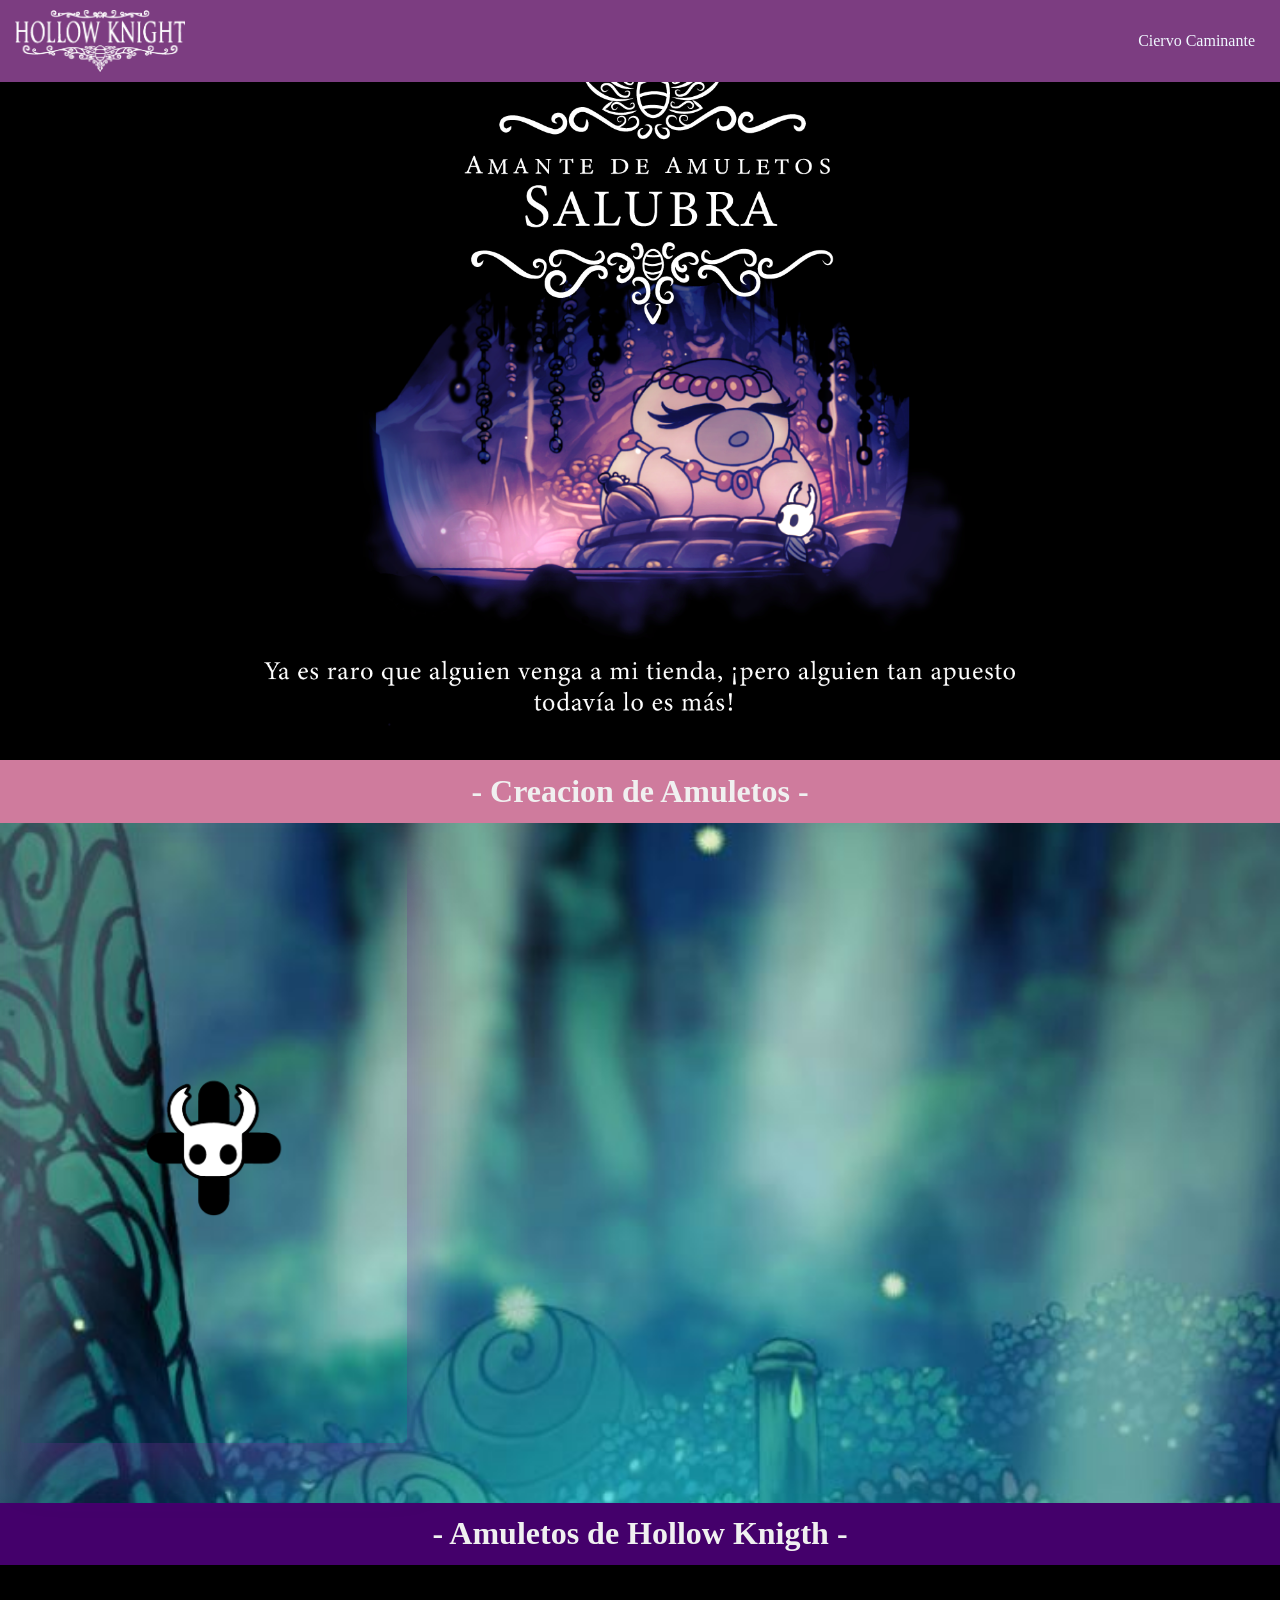
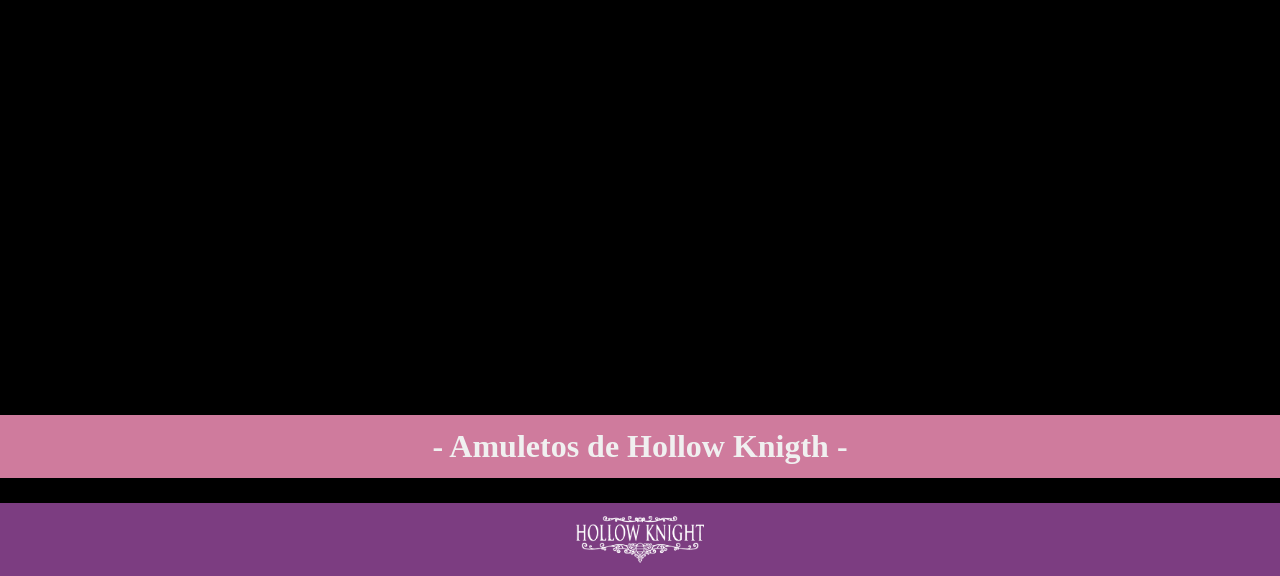
==== Indexs/Amuletos.html @ 489d66de "subir cambios me falta lo de las imagenes" ====
<!DOCTYPE html>
<html lang="en">
    <head>
        <meta charset="UTF-8">
        <meta name="viewport" content="width=device-width, initial-scale=1.0">
        <link rel="stylesheet" href="../Assets/Css/Amuletos.css">
       
        <title>Creaciond de amueltos</title>
    </head>
    <body>
        <audio src="../Assets/Musica/amuletos.mp3" autoplay loop></audio>
        <!--------------------barra inicio----------------------------------------->
         <div class="barra">
        <img src="../Assets/Imagenes/logo.png" alt="logo hollow">
         <a href="../index.html">Ciervo Caminante</a>
        </div><br><br>
        <img src="../Assets/Imagenes/salubra.png" width="100%" height="90%">

        <!--------------------Barra crear amueltos----------------------------------------->
         <div class="barra_sola" id="barra1"><h1>- Creacion de Amuletos -</h1></div> 
        <!--------------------Explicacion amueltos----------------------------------------->
     

         <!-- ---------------------- Item Plantilla ------------------------ -->
   <div id="contenido-centrado">
            <div id="ColeccionItems">
                <!-- ---------------------- Item Plantilla ------------------------ -->
                <div class="ContenedorItem">
                   
                    <div class="Imagen"></div>
                    <div class="Titulo">
                    </div>
                    <div class="Descripcion"></div>
                    <img class="Icono_Borrar" src="../Assets/Imagenes/basura.png"/>
                    <img class="Icono_Editar" src="../Assets/Imagenes/escribir.png"/>
 
                    <div class="PanelCreacionItem">
                        <div class="CrearItem_titulo"></div>
                        <input class="CrearItem_InputTitulo" type="text" placeholder="Titulo del amuleto" />
                        <div class="CrearItem_instruccionImagen" ></div>
                        <img class="ImagenPreview" />
                        <input type="file" class="input_imagen"/>
                        <div class="CrearItem_titulo"></div>
                        <textarea rows="4" cols="50"  placeholder="Describe tu amuleto"></textarea>
                        <button class="boton_cancelar" type="button">Cancelar</button>
                        <button class="boton_guardar" type="button">Guardar</button>
                    </div>
                </div>
 
                <!-- ---------------------- Item Plantilla ------------------------ -->
                <div class="PantallaAgregarItem" onclick="CrearTarjeta()">
                    <img class="icono_agregar" src="../Assets/Imagenes/mas.png" width="100%"/>
                </div>
               
            </div>
        </div>
         <!--------------------Barra crear amueltos----------------------------------------->
         <div class="barra_sola" id="barra2"><h1>- Amuletos de Hollow Knigth -</h1></div> 
 
          >
        <div id="salubra1" onclick="Cambio_imagen()"></div>
    
         <!--------------------Barra crear amueltos----------------------------------------->
         <div class="barra_sola" id="barra1"><h1>- Amuletos de Hollow Knigth -</h1></div> 
         <div class="amuletos_juego">
        </div>
         <div class="amuletos">
             <div class="imagen_amuletos">
             <img src="">
            </div>
            <div class="datos_amuletos">
                <h2 class="titulo_Amueltos"></h2><br>
                <p class="descripcion_Amuletos"></p> 
            </div>
            
        </div>
         </div>

         <footer>
    <div class="barra_sola"><img src="../Assets/Imagenes/logo.png" width="10%"></div>
</footer>
    </body>
    
   
  
    <script src="js/cambiarImagen.js"></script>
    <script src="../Assets/Js/conectarApi.js"></script>
</html>
---- Assets/Css/Amuletos.css ----
*{
    padding: 0;
    margin: 0;
}

.PanelCreacionItem{
    font-size: 24px;
    display: none;
    align-items: center;
    justify-content: center;
    flex-direction: column;
    width: calc(100% - 100px);
    height: 100%;
    padding-left: 50px;
    padding-right: 50px;
    background-color: #000000b6;
    position: absolute;
    top: 0px;
    left: 0px;
}


body{
    background-size: 100%;
    background-color: #000000;
}

header{
    height: 250px;
    font-family: "Seagram tfb";
}

header img{
    width: 1200px;
    max-width: 100%;
    height: 200px;
    position: absolute;
    left: calc(50% - 600px);
    top: -0px;
    filter: drop-shadow(20px 30px 40px rgba(67, 51, 44, 1));
    transition: transform 0.2s ease-in-out;
}

header img:hover{
    transform: scale(1.1);
}

header div{
    top: 60px;
    position: absolute;
    width: 100%;
    text-align: center;
    font-size: 48px;
    pointer-events: none;
}

#contenido-centrado{
    float: left;
    width: 100%;
    background-image: url("/Assets/Imagenes/s1.JPG");
    background-size: cover;
    background-position: center;
    background-repeat: no-repeat;
}

#ColeccionItems{
    margin: auto;
    width: 100%;
    max-width: 1400px;
    
}
.Titulo{
    position: absolute;
    top: 0px;
    left: 0px;
    text-align: center;
    font-size: 24px;
    padding-top: 10px;
    padding-bottom: 10px;
    background-color: #07070783;
    color: #f0f0f0;
    width: 100%;
    transition: all 0.2s ease-out;
}

.ContenedorItem{
    width: calc(33.3333% - 20px * 2);
    margin: 20px;
    margin-bottom: 60px;
    height: 600px;
   background-color: #000000;
   border-radius: 5px;
    box-shadow: 10px 30px 30px #ff87ef33;
    overflow: hidden;
    position: relative;
    float: left;
}

.Imagen{
    width: 100%;
    height: 100%;
    background-size: cover;
    background-position: bottom;
    background-repeat: no-repeat;
    transition: all 0.2s ease-out;
    transform: translateY(50px);
}


.Icono_Borrar{
    top: 60px;
    right: 10px;
    position: absolute;
    width: 70px;
    transition: all 0.1s ease-out;
}
.Icono_Borrar:hover{
    opacity: 0.9;
    cursor: pointer;
    transform: scale(1.1);
}

.Icono_Editar{
    top: 120px;
    right: 10px;
    position: absolute;
    width: 70px;
    opacity: 0.6;
}
.Icono_Editar:hover{
    cursor: pointer;
    transition: all 0.1s ease-out;
    transform: scale(1.1);
}

.Descripcion{
    width: 100%;
    height: 100%;
    display: flex;
    justify-content: center;
    align-items: center;
    text-align: center;
    position: absolute;
    bottom: 0px;
    left: 0px;
    background-color: rgba(3, 2, 4, 0.433);
    padding: 30px;
    color: white;
    opacity: 0.1;
    font-size: 20px;
    transition: bottom 0.2s ease-out;
}


.Descripcion:hover{
    opacity: 1;
}



.PanelCreacionItem div{
    padding-top: 10px;
    padding-bottom: 10px;
    
}

.CrearItem_titulo{
    width: calc(100%);
}

.CrearItem_instruccionImagen{
    width: 100%;
}

.PanelCreacionItem input{
    font-size: 18px;
    width: calc(100% - 40px);
    padding: 20px;
    padding-top: 10px;
    padding-bottom: 10px;
    font-family: 'Times New Roman', Times, serif;
    border: none;
}

.PanelCreacionItem img{
    width: 100%;
    height: 100px;
}

.Campo_Descripcion{
    height: 200px;
}


textarea{
    font-size: 18px;
    width: calc(100% - 40px);
    padding: 20px;
    padding-top: 10px;
    padding-bottom: 10px;
    font-family: 'Times New Roman', Times, serif;
    color: dimgrey;
    border-radius: 5px;
    border: none;
    resize: vertical;
}

button{
    margin-top: 10px;
    padding: 20px;
    width: 100%;
    border: none;
    border-radius: 10px;
}
button:hover{
    cursor: pointer;
    transform: scale(1.05);
}

.boton_cancelar{
    background-color: #44006b;
}

/*--------poner datos tarjeta 7w7------*/
.PantallaAgregarItem{
    width: 100%;
    height: 100%;
    color: #f0f0f0;
    display: flex;
    align-items: center;
    justify-content: center;
    width: calc(33.3333% - 20px * 2);
    margin: 20px;
    margin-bottom: 60px;
    height: 600px;
    border-radius: 5px;
    box-shadow: 10px 30px 40px #6e2e8b5b;
    overflow: hidden;
    position: relative;
    float: left;
}
.PantallaAgregarItem:hover{
    cursor: pointer;
    transform: scale(1.02);

    transition: all 0.2s ease-out;
}
.icono_agregar{
    width: 150px;
    height: 150px;
}

/*-------------barra-------------------*/
.barra{
   background-color: #7C3D81;
    display: flex;
    align-items: center;
    justify-content: space-between;
    position: fixed;
    top: 0;
    left: 0;
    width: 100%;
    z-index: 1000;
}
.barra a{
    float: inline-end;
    text-decoration: none;
    color: aliceblue;
    padding: 25px;
    
}
.barra img{
    padding: 10px;
    padding-left: 15px;
    width:170px;
    height: auto;
    float: left;
}

/*---------------barra sola----------------------------------------*/
.barra_sola{
    width: 100%;
   background-color:#7C3D81;
    display: flex;
    justify-content: center;
    align-items: center;
    text-align: center; 
}
.barra_sola h1{
 color: #f0f0f0;
 padding: 1%;
}
.barra_sola img{
    padding: 1%;
}


#barra1{
 background-color: #CF7B9D;
}

#barra2{
    background-color: #44006b;
}

/*----------------amueltos del juego-------------------*/

.amuletos_juego{
    width: 100%;
    height: auto;
    padding-top: 2%;
    background-image: url("../img/salubra.png");
    background-size: cover;
    background-position: center;
    justify-content: center;
    align-items: center;
    display: flex;
    font-size: 18px;
    flex-direction: column;
    
    
}

.amuletos{
    width: 60%;
    height: 250px;
    background-color: rgb(23, 0, 87);
    display: flex;
    margin-bottom: 5%;
    border-radius: 5px;
    
} 

.datos_amuletos{
    width: 70%;
    padding: 2%;
    color: #f0f0f0;
}

.imagen_amuletos{
    width: 30%;
    padding: 1%;
   
}
.imagen_amuletos img {
    width: 100%;
    height: 100%;  
    border-radius: 5px;
}

/*-------------imagen cambio amuletos----------------------*/
#salubra1{
    float: left;
    width: 50%;
    height: 50vh;
    background-image: url("../img/fondoA.png");
    background-size: cover;
}
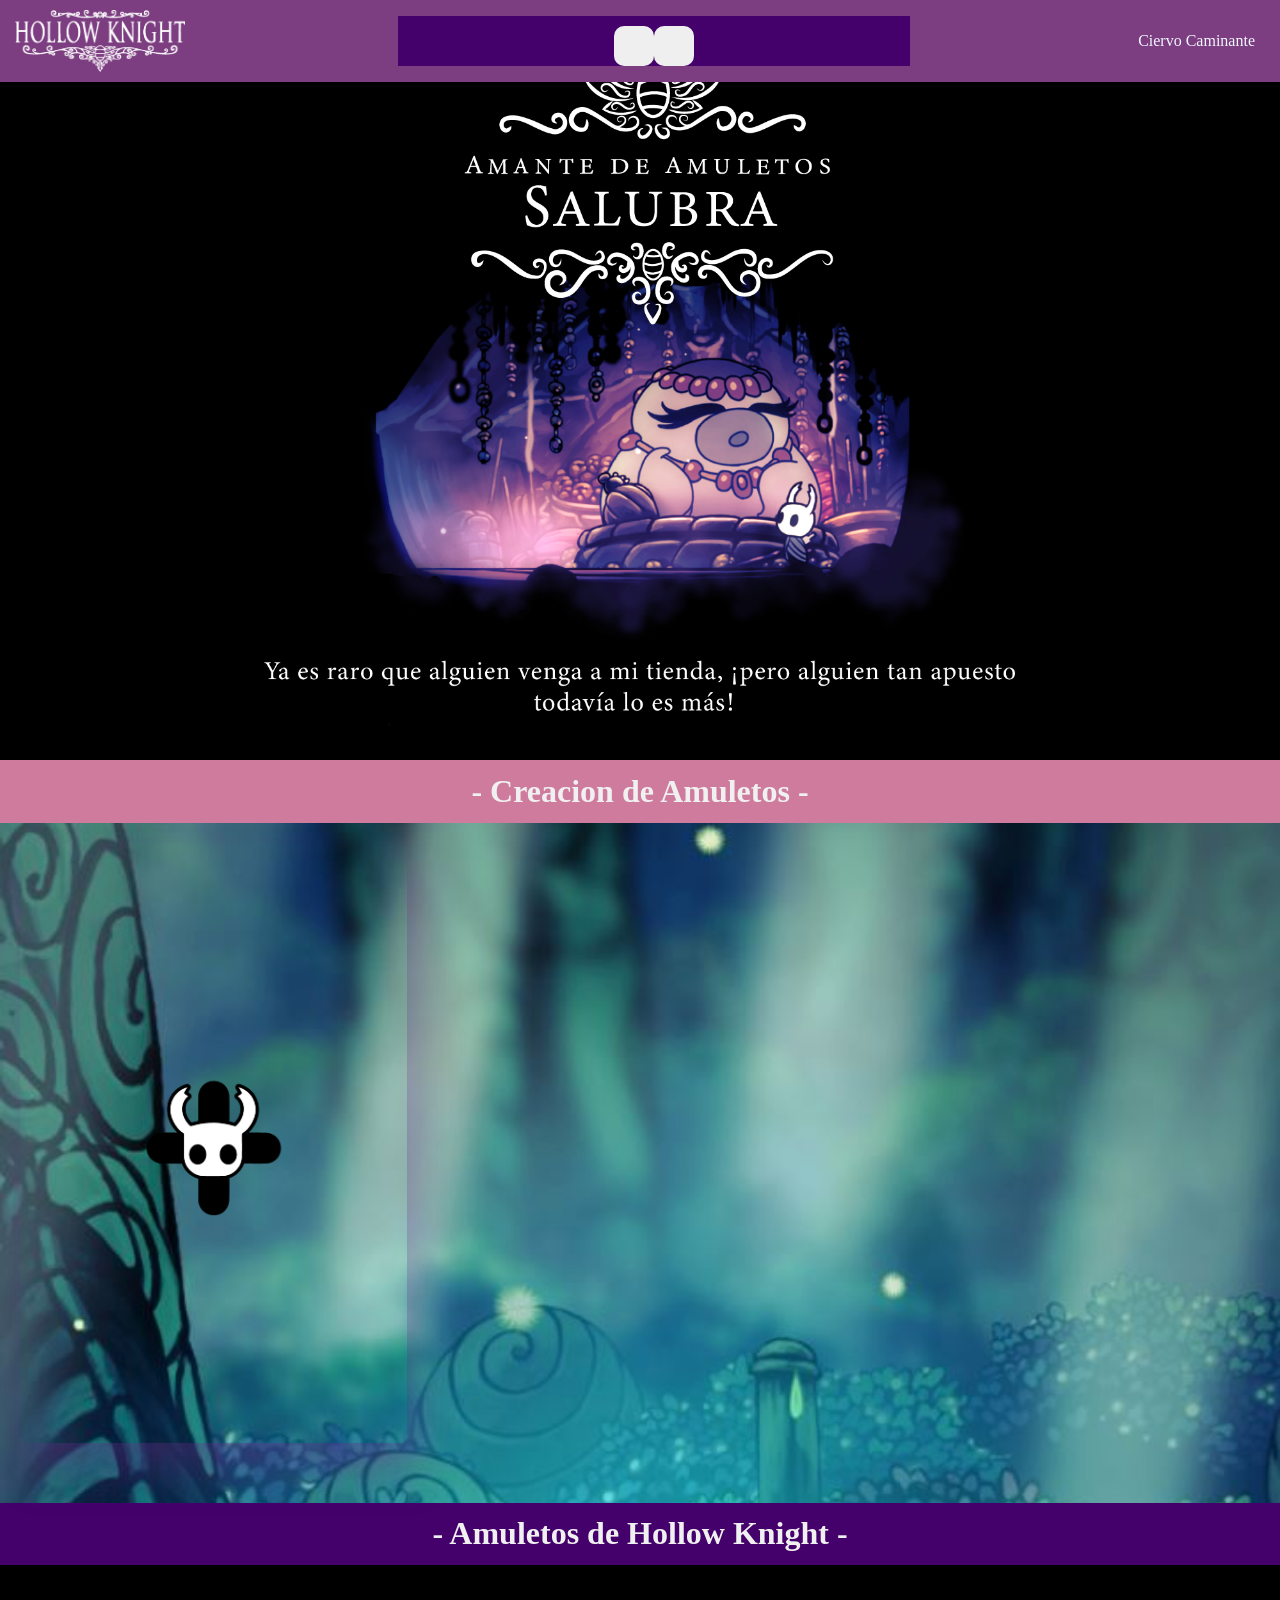
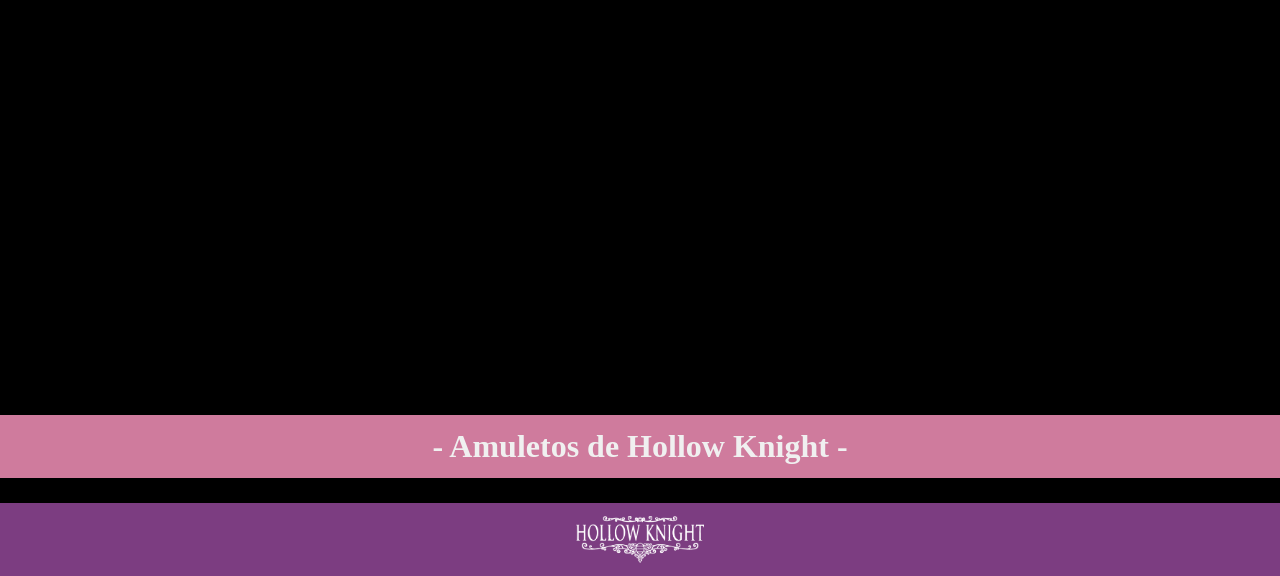
==== commit 230fe08d: "imagenes listo" ====
--- a/Indexs/Amuletos.html
+++ b/Indexs/Amuletos.html
@@ -8,12 +8,29 @@
         <title>Creaciond de amueltos</title>
     </head>
     <body>
-        <audio src="../Assets/Musica/amuletos.mp3" autoplay loop></audio>
+        
         <!--------------------barra inicio----------------------------------------->
          <div class="barra">
         <img src="../Assets/Imagenes/logo.png" alt="logo hollow">
+        
+        <div id="audio_dis">
+            <audio  src="../Assets/Musica/amuletos.mp3"></audio>
+
+            <button onclick= "inicio()"> 
+                <img src="/Assets/Imagenes/Actualizar.png">
+            </button>
+
+            <button onclick="pausa()">
+                <img src="/Assets/Imagenes/Actualizar.png">
+            </button>
+        </div>
+      
+
          <a href="../index.html">Ciervo Caminante</a>
-        </div><br><br>
+        </div>
+        <br><br>
+
+        
         <img src="../Assets/Imagenes/salubra.png" width="100%" height="90%">
 
         <!--------------------Barra crear amueltos----------------------------------------->
@@ -55,13 +72,12 @@
             </div>
         </div>
          <!--------------------Barra crear amueltos----------------------------------------->
-         <div class="barra_sola" id="barra2"><h1>- Amuletos de Hollow Knigth -</h1></div> 
- 
-          >
+         <div class="barra_sola" id="barra2"><h1>- Amuletos de Hollow Knight -</h1></div> 
+          
         <div id="salubra1" onclick="Cambio_imagen()"></div>
     
          <!--------------------Barra crear amueltos----------------------------------------->
-         <div class="barra_sola" id="barra1"><h1>- Amuletos de Hollow Knigth -</h1></div> 
+         <div class="barra_sola" id="barra1"><h1>- Amuletos de Hollow Knight -</h1></div> 
          <div class="amuletos_juego">
         </div>
          <div class="amuletos">
@@ -83,6 +99,6 @@
     
    
   
-    <script src="js/cambiarImagen.js"></script>
+    <script src="../Assets/Js/cambiarImagen.js"></script>
     <script src="../Assets/Js/conectarApi.js"></script>
 </html>
--- a/Assets/Css/Amuletos.css
+++ b/Assets/Css/Amuletos.css
@@ -357,3 +357,24 @@
     background-image: url("../img/fondoA.png");
     background-size: cover;
 }
+
+#audio_dis{
+    width: 40%;
+    background-color: #44006b;
+    justify-content: center;
+    display: flex;
+    align-items: center;
+    
+
+}
+
+#audio_dis button{
+    width: 20px;
+    height: 10px;
+}
+
+#audio_dis img{
+    width: 100%;
+
+}
+
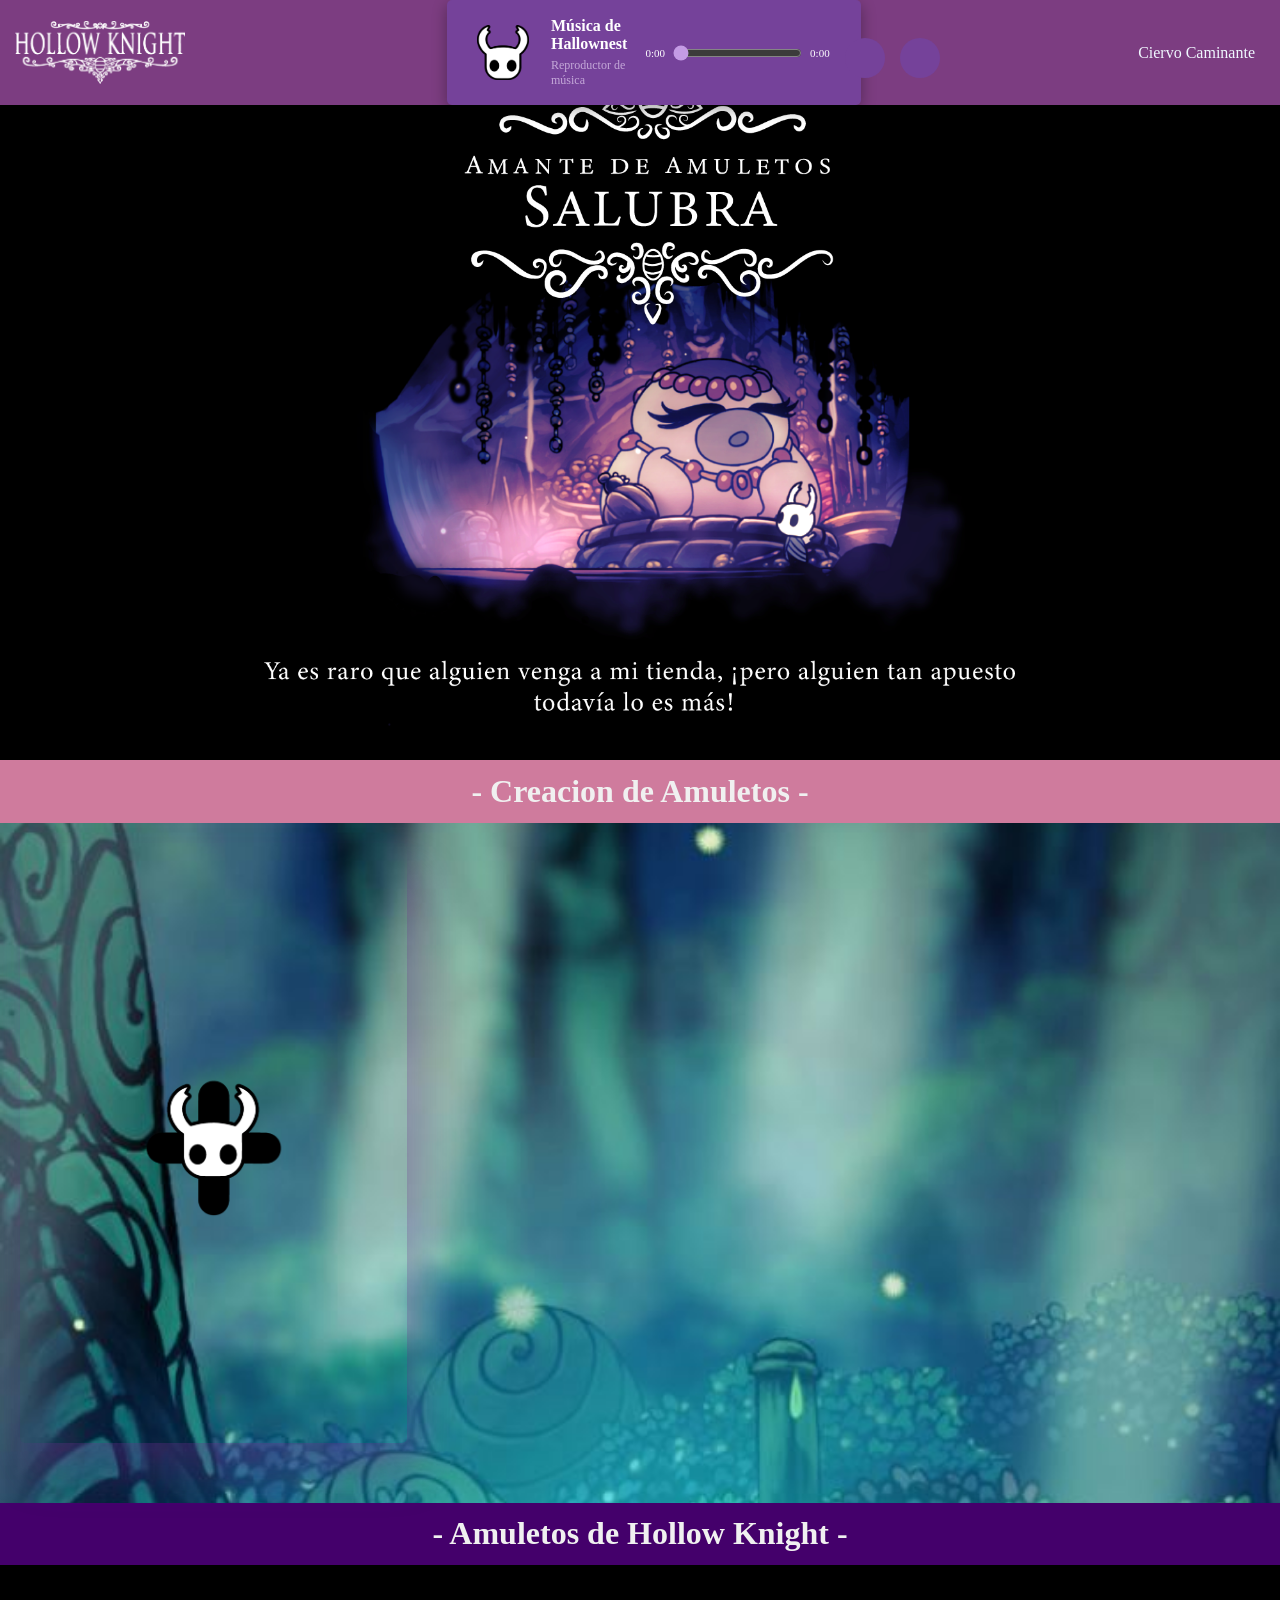
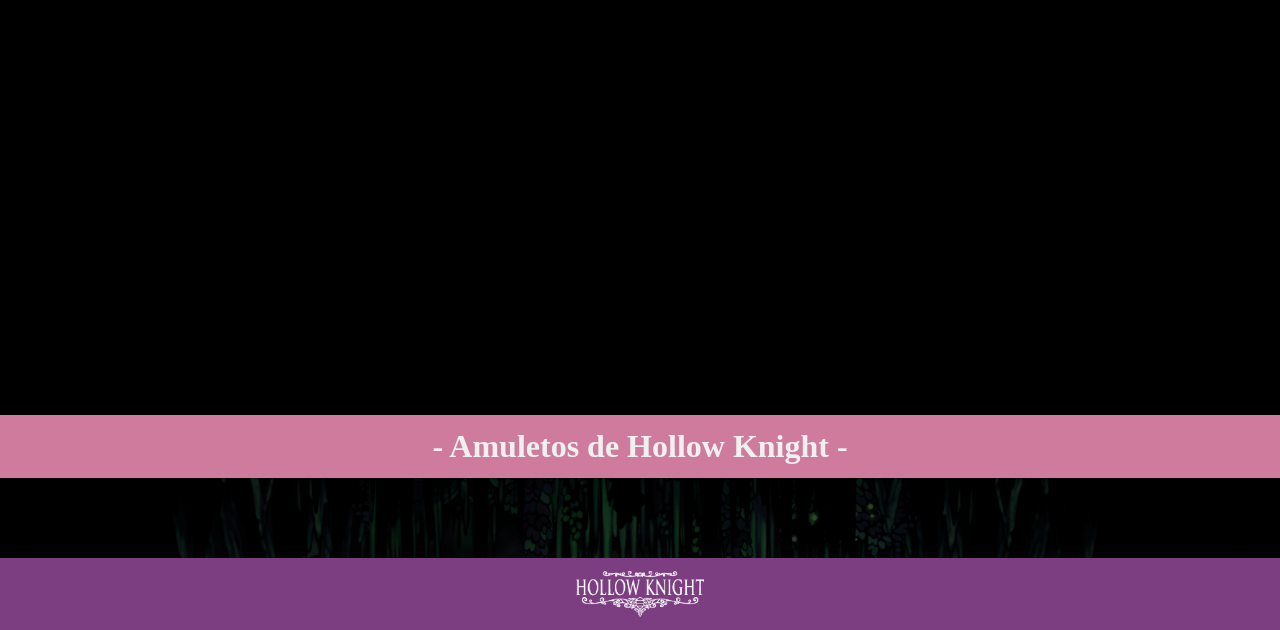
==== commit e20bc32a: "api amuletos funcionando" ====
--- a/Indexs/Amuletos.html
+++ b/Indexs/Amuletos.html
@@ -11,19 +11,30 @@
         
         <!--------------------barra inicio----------------------------------------->
          <div class="barra">
-        <img src="../Assets/Imagenes/logo.png" alt="logo hollow">
-        
-        <div id="audio_dis">
-            <audio  src="../Assets/Musica/amuletos.mp3"></audio>
+        <img src="../Assets/Imagenes/logo.png" alt="">
 
-            <button onclick= "inicio()"> 
-                <img src="/Assets/Imagenes/Actualizar.png">
-            </button>
+    <div class="audio_dis">
+    <div class="audio_info">
+        <img src="/Assets/Imagenes/Actualizar.png" alt="">
+        <div>
+            <h3>Música de Hallownest</h3>
+            <p>Reproductor de música</p>
+        </div>
+    </div>
 
-            <button onclick="pausa()">
-                <img src="/Assets/Imagenes/Actualizar.png">
-            </button>
-        </div>
+    <audio id="musica" src="../Assets/Musica/amuletos.mp3"></audio>
+
+    <div class="audio_progreso">
+        <span id="tiempoActual">0:00</span>
+        <input type="range" id="progreso" value="0" min="0" max="100">
+        <span id="duracion">0:00</span>
+    </div>
+        <div class="audio_controles">
+        <button onclick="pausa()" type="button"><img src="/Assets/Imagenes/Actualizar.png" alt=""></button>
+        <button onclick="inicio()" type="button"><img src="/Assets/Imagenes/Actualizar.png" alt=""></button>
+    </div>
+
+</div>
       
 
          <a href="../index.html">Ciervo Caminante</a>
@@ -79,10 +90,10 @@
          <!--------------------Barra crear amueltos----------------------------------------->
          <div class="barra_sola" id="barra1"><h1>- Amuletos de Hollow Knight -</h1></div> 
          <div class="amuletos_juego">
-        </div>
-         <div class="amuletos">
+        
+            <div class="amuletos">
              <div class="imagen_amuletos">
-             <img src="">
+                <img src="">
             </div>
             <div class="datos_amuletos">
                 <h2 class="titulo_Amueltos"></h2><br>
--- a/Assets/Css/Amuletos.css
+++ b/Assets/Css/Amuletos.css
@@ -307,47 +307,74 @@
 /*----------------amueltos del juego-------------------*/
 
 .amuletos_juego{
-    width: 100%;
-    height: auto;
-    padding-top: 2%;
-    background-image: url("../img/salubra.png");
+     display: flex;
+    justify-content: center;
+    gap: 50px;
+    padding: 40px 5%;
+    flex-wrap: wrap;
+    font-style: italic;
+    font-size: 20px;
+    background-image: url("../Imagenes/fondoS2.png");
+    background-repeat: no-repeat;
     background-size: cover;
-    background-position: center;
-    justify-content: center;
-    align-items: center;
-    display: flex;
-    font-size: 18px;
-    flex-direction: column;
-    
-    
-}
-
+    text-align: center;
+    
+    
+}
+.amuletos img{
+    height: 350px;
+    width: 350px;
+    border-radius: 5px;
+}
 .amuletos{
-    width: 60%;
-    height: 250px;
-    background-color: rgb(23, 0, 87);
-    display: flex;
-    margin-bottom: 5%;
+    position: relative;
+    display: inline-block;
+    overflow: hidden;
     border-radius: 5px;
     
 } 
 
+.amuletos img {
+    transition: transform 0.3s ease-in-out;
+    display: block;
+}
+.amuletos::after {
+    content: "";
+    position: absolute;
+    top: 0;
+    left: 0;
+    width: 100%;
+    height: 100%;
+    background-color: rgba(0, 0, 0, 0); 
+    transition: background-color 0.3s ease-in-out;
+    z-index: 1;
+}
+.amuletos:hover::after {
+    background-color: rgba(0, 0, 0, 0.7);
+}
+
+
 .datos_amuletos{
-    width: 70%;
-    padding: 2%;
-    color: #f0f0f0;
-}
-
-.imagen_amuletos{
-    width: 30%;
-    padding: 1%;
-   
-}
-.imagen_amuletos img {
-    width: 100%;
-    height: 100%;  
-    border-radius: 5px;
-}
+    position: absolute;
+    top: 50%;
+    left: 50%;
+    transform: translate(-50%, -50%);
+    justify-content: center;
+    border-radius: 5px;
+    opacity: 0;
+    z-index: 2;
+    color: white;
+    background-color: transparent;
+    transition: opacity 0.3s ease;
+}
+
+.amuletos:hover .datos_amuletos {
+    opacity: 1;
+}
+
+
+
+
 
 /*-------------imagen cambio amuletos----------------------*/
 #salubra1{
@@ -358,23 +385,86 @@
     background-size: cover;
 }
 
-#audio_dis{
-    width: 40%;
-    background-color: #44006b;
-    justify-content: center;
-    display: flex;
-    align-items: center;
-    
-
-}
-
-#audio_dis button{
-    width: 20px;
-    height: 10px;
-}
-
-#audio_dis img{
-    width: 100%;
-
-}
-
+.audio_dis {
+    width: 30%;
+    padding: 15px;
+    background: #75429a;
+    border-radius: 5px;
+    display: flex;
+    gap: 15px;
+    box-shadow: 0 5px 15px #0005;
+}
+
+/* Información de la canción */
+.audio_info {
+    display: flex;
+    align-items: center;
+    gap: 12px;
+    color: white;
+}
+
+.audio_info img {
+    width: 55px;
+    height: 55px;
+    object-fit: cover;
+    border-radius: 10px;
+}
+
+.audio_info h3 {
+    font-size: 16px;
+    margin: 0;
+}
+
+.audio_info p {
+    font-size: 12px;
+    color: #c5a9d9;
+    margin: 5px 0 0;
+}
+
+/* Botones */
+.audio_controles {
+    display: flex;
+    justify-content: center;
+    align-items: center;
+    gap: 15px;
+    
+}
+
+.audio_controles button {
+    width: 40px;
+    height: 40px;
+    border: none;
+    border-radius: 50%;
+    background-color: #75429a;
+    color: white;
+    font-size: 18px;
+    cursor: pointer;
+    transition: 0.3s;
+}
+
+.audio_controles img {
+    width: 100%;
+    height: 100%;
+    object-fit: contain;
+}
+
+.audio_controles button:hover {
+    background-color: #a77bc5;
+    transform: scale(1.1);
+}
+
+/* Barra de progreso */
+.audio_progreso {
+    display: flex;
+    align-items: center;
+    gap: 8px;
+    color: white;
+    font-size: 11px;
+}
+
+.audio_progreso input {
+    flex: 1;
+    accent-color: #c49be5;
+    cursor: pointer;
+}
+
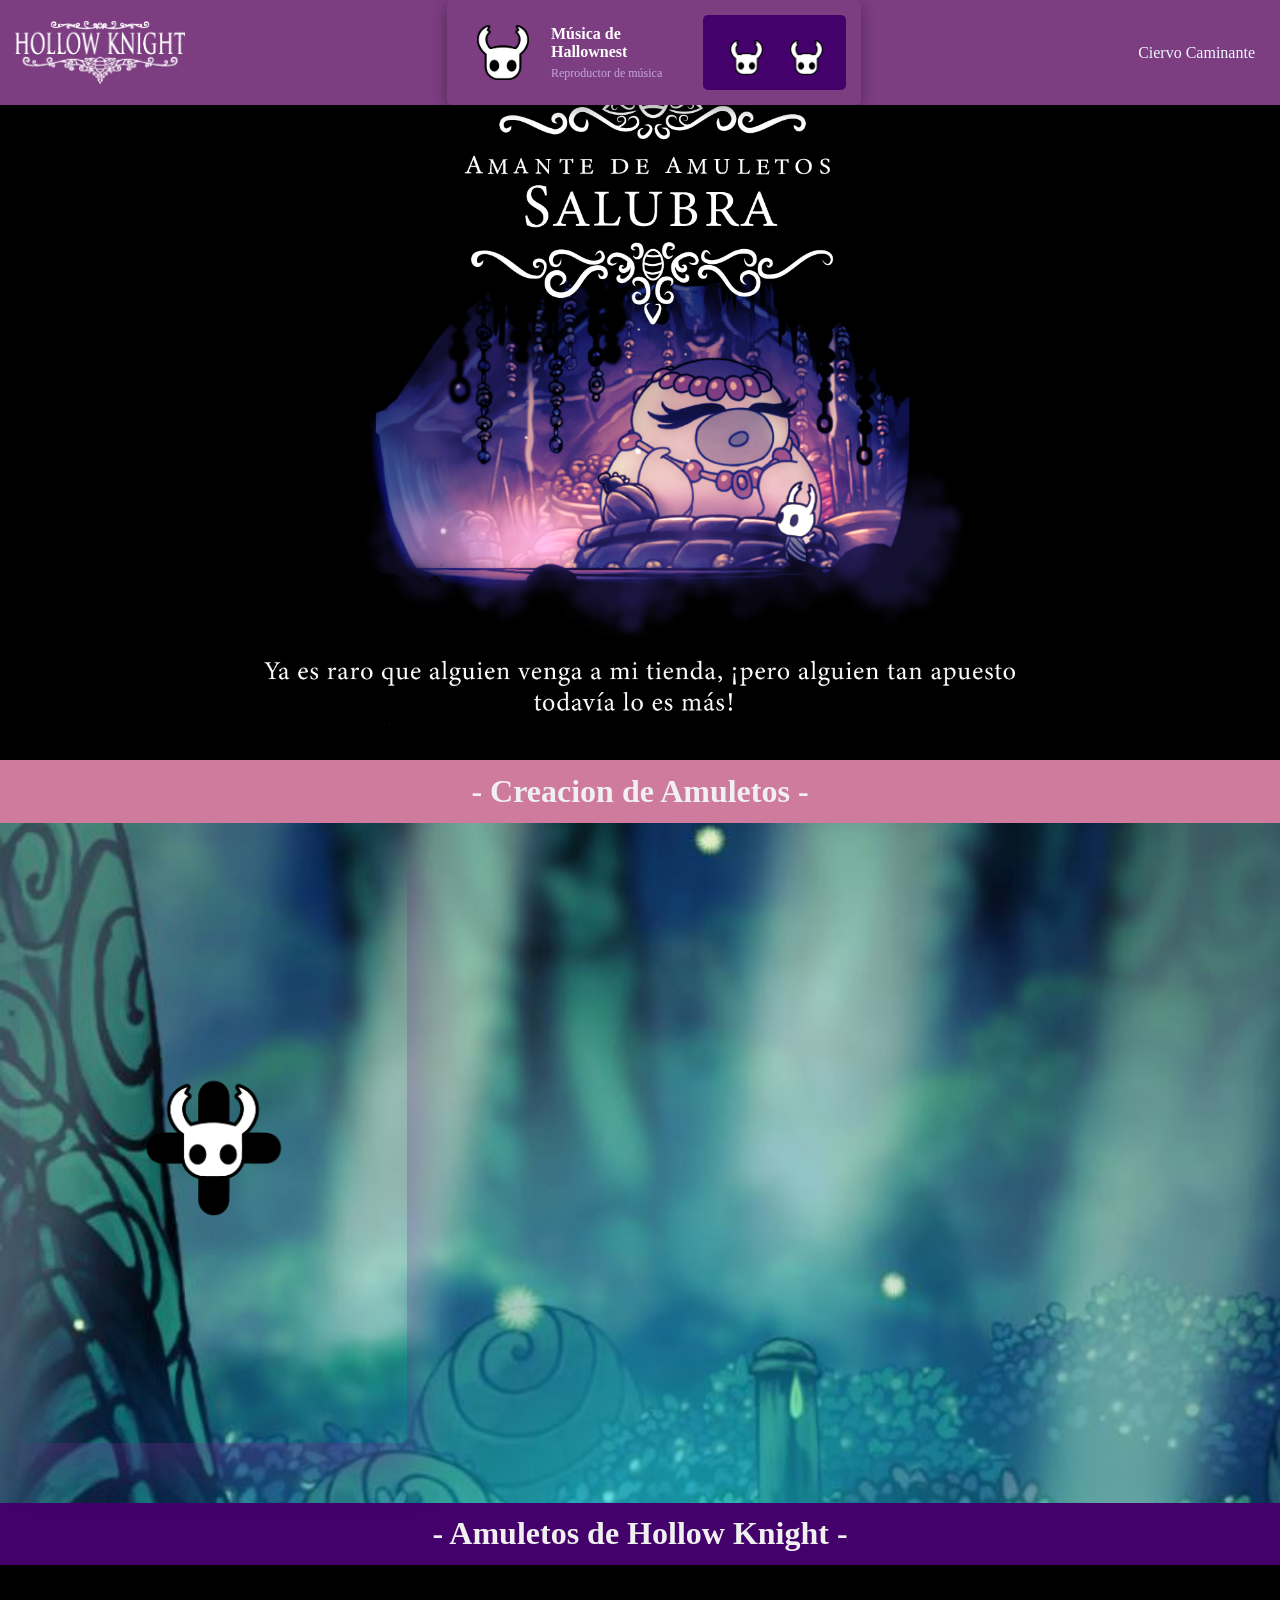
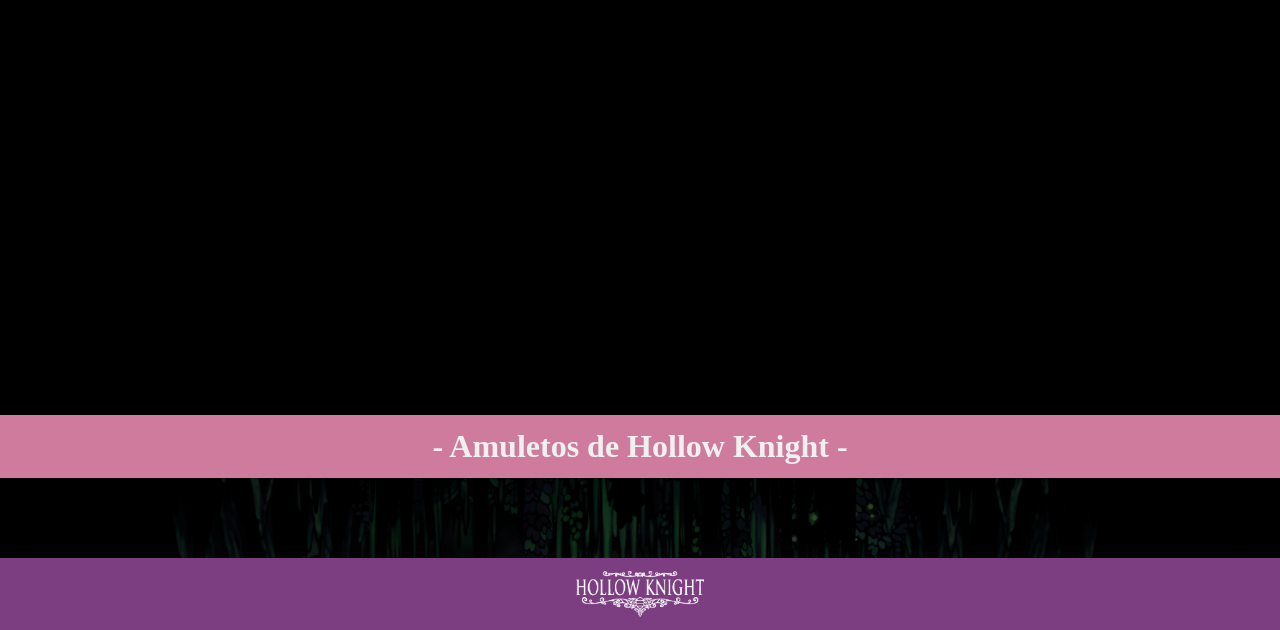
==== commit 52924e01: "falla fetch" ====
--- a/Indexs/Amuletos.html
+++ b/Indexs/Amuletos.html
@@ -15,7 +15,7 @@
 
     <div class="audio_dis">
     <div class="audio_info">
-        <img src="/Assets/Imagenes/Actualizar.png" alt="">
+        <img src="../Assets/Imagenes/Actualizar.png" alt="">
         <div>
             <h3>Música de Hallownest</h3>
             <p>Reproductor de música</p>
@@ -23,25 +23,16 @@
     </div>
 
     <audio id="musica" src="../Assets/Musica/amuletos.mp3"></audio>
-
-    <div class="audio_progreso">
-        <span id="tiempoActual">0:00</span>
-        <input type="range" id="progreso" value="0" min="0" max="100">
-        <span id="duracion">0:00</span>
-    </div>
         <div class="audio_controles">
-        <button onclick="pausa()" type="button"><img src="/Assets/Imagenes/Actualizar.png" alt=""></button>
-        <button onclick="inicio()" type="button"><img src="/Assets/Imagenes/Actualizar.png" alt=""></button>
-    </div>
-
-</div>
-      
-
+        <button onclick="inicio()" type="button"><img src="../Assets/Imagenes/Actualizar.png" alt=""></button>
+        <button onclick="pausa()" type="button"><img src="../Assets/Imagenes/Actualizar.png" alt=""></button>
+            </div>
+        </div>
          <a href="../index.html">Ciervo Caminante</a>
         </div>
         <br><br>
 
-        
+   <!----------------------inincio------------------------------------------------------------->     
         <img src="../Assets/Imagenes/salubra.png" width="100%" height="90%">
 
         <!--------------------Barra crear amueltos----------------------------------------->
--- a/Assets/Css/Amuletos.css
+++ b/Assets/Css/Amuletos.css
@@ -385,10 +385,14 @@
     background-size: cover;
 }
 
+#verde{
+background: #75429a;
+}
+
 .audio_dis {
     width: 30%;
     padding: 15px;
-    background: #75429a;
+    
     border-radius: 5px;
     display: flex;
     gap: 15px;
@@ -427,24 +431,33 @@
     justify-content: center;
     align-items: center;
     gap: 15px;
+    background-color: #44006b;
+    width: 40%;
+    padding: 0%;
+    border-radius: 5px;
+    border: #000000 2px;
     
 }
 
 .audio_controles button {
-    width: 40px;
-    height: 40px;
+    width: 45px;
+    height: 45px;
+    padding: 5px;
     border: none;
-    border-radius: 50%;
-    background-color: #75429a;
-    color: white;
-    font-size: 18px;
+    background: transparent;
     cursor: pointer;
-    transition: 0.3s;
+    display: flex;
+    align-items: center;
+    justify-content: center;
+    object-fit: contain;
+    
 }
 
 .audio_controles img {
     width: 100%;
     height: 100%;
+    align-items: center;
+    justify-content: center;
     object-fit: contain;
 }
 
@@ -453,18 +466,8 @@
     transform: scale(1.1);
 }
 
-/* Barra de progreso */
-.audio_progreso {
-    display: flex;
-    align-items: center;
-    gap: 8px;
-    color: white;
-    font-size: 11px;
-}
-
-.audio_progreso input {
-    flex: 1;
-    accent-color: #c49be5;
-    cursor: pointer;
-}
-
+
+
+
+
+
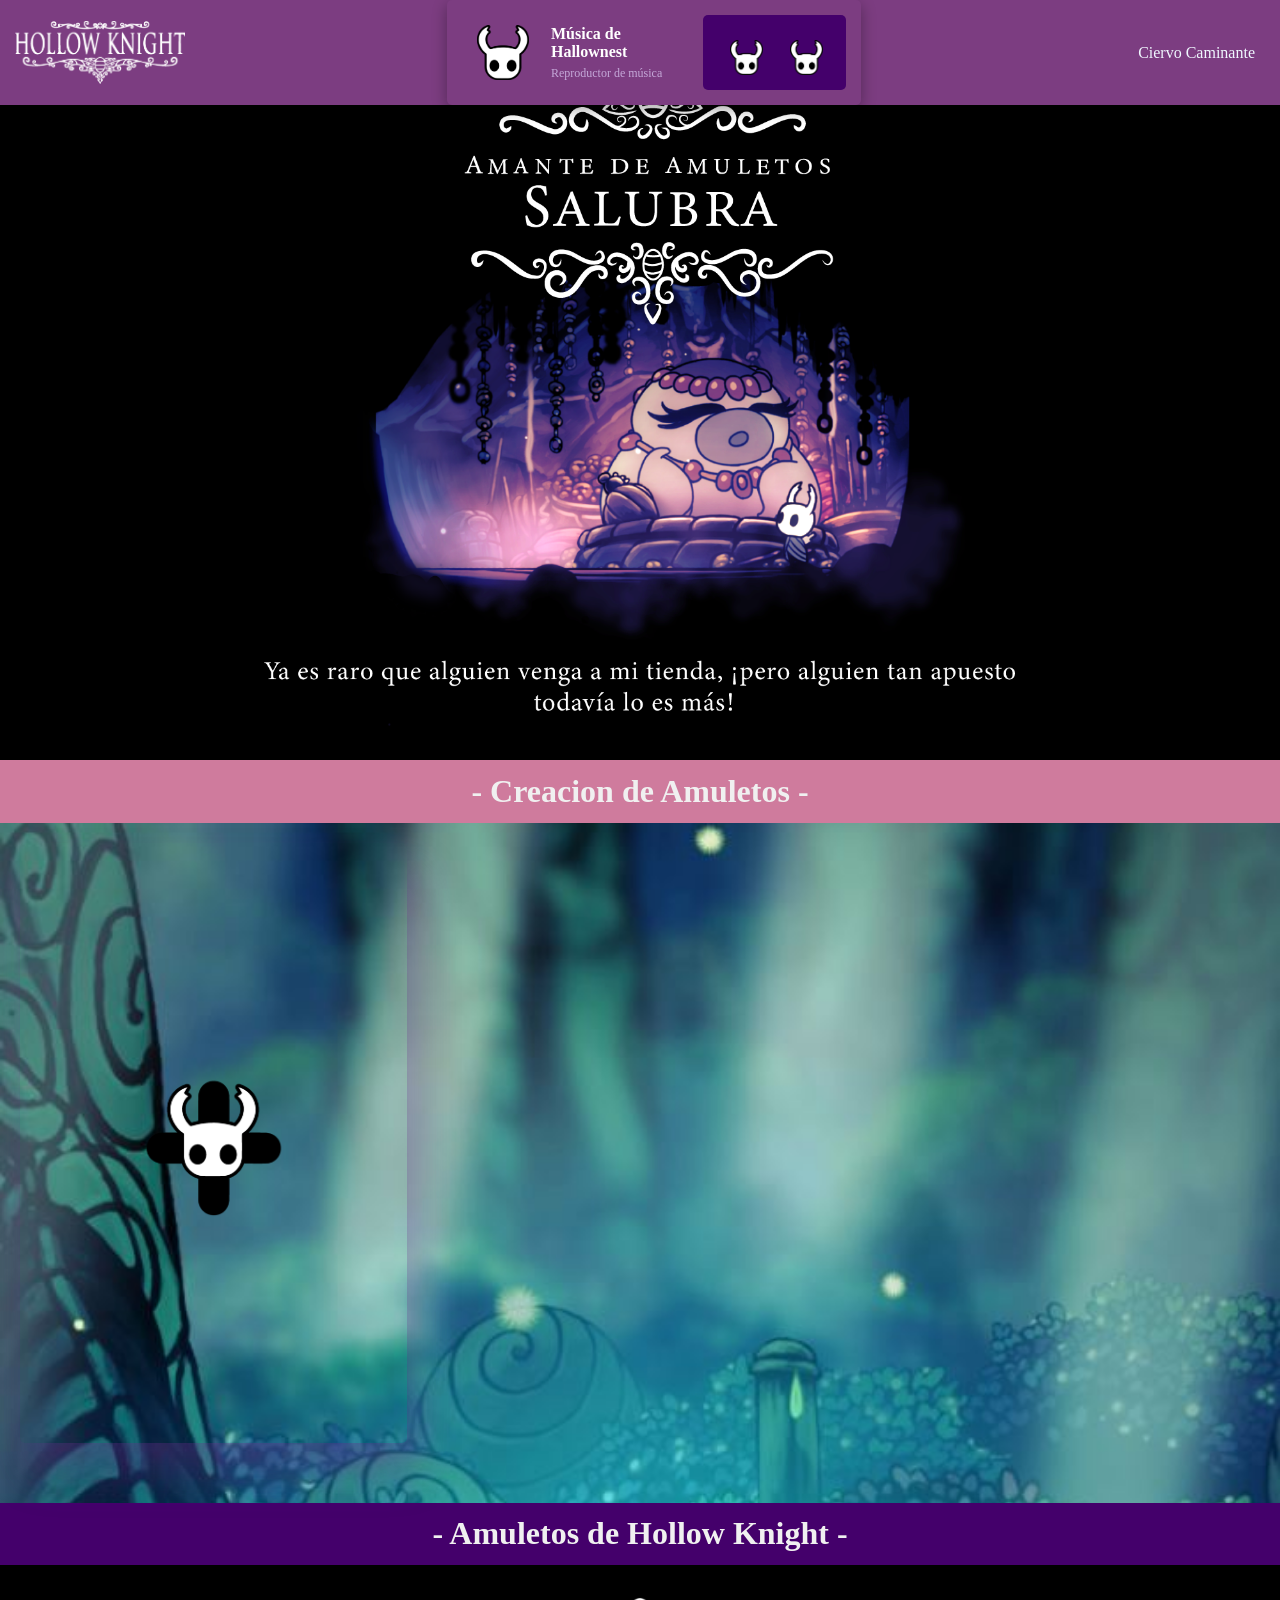
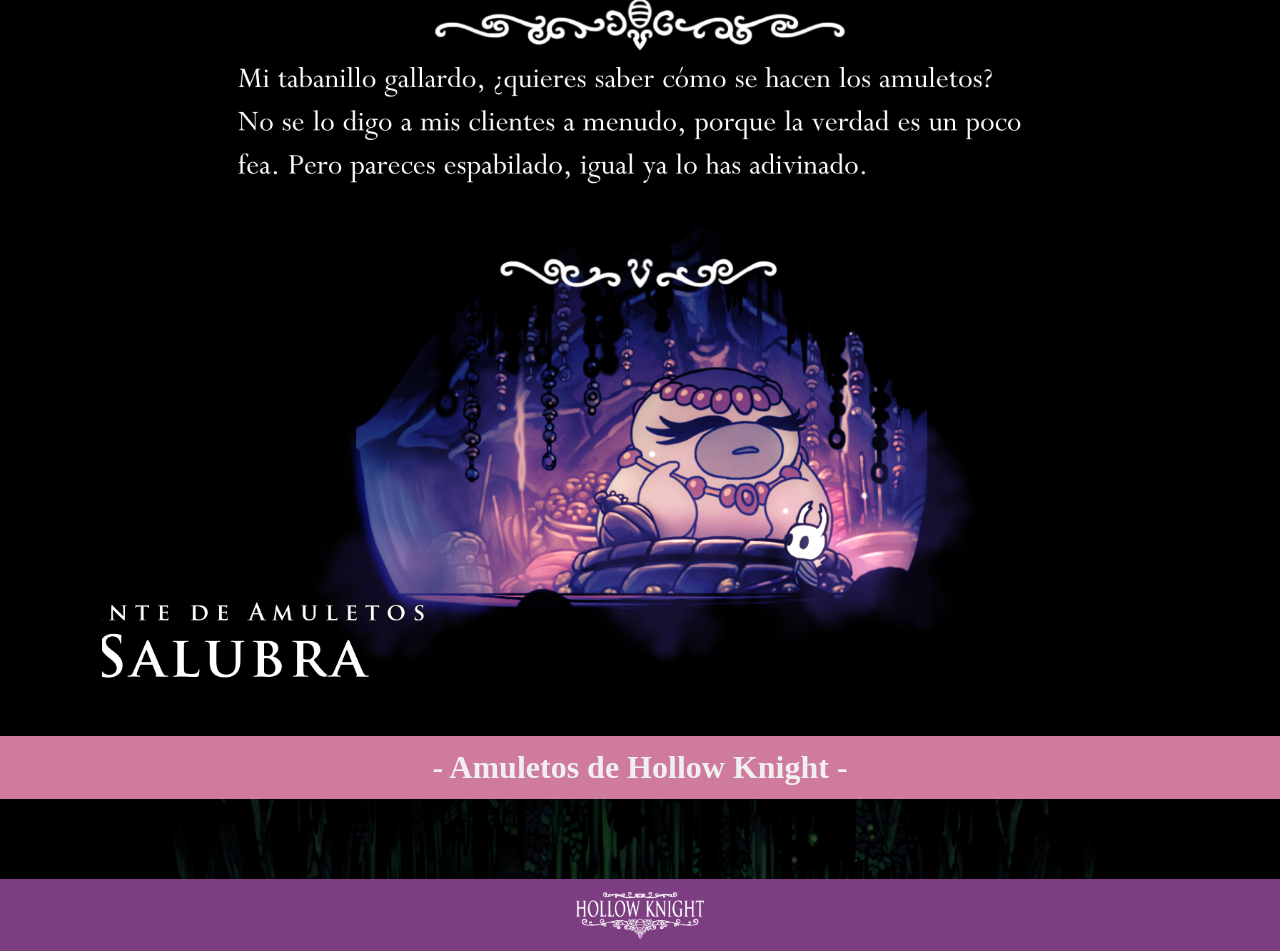
==== commit ad804588: "crud en funcioamiento" ====
--- a/Indexs/Amuletos.html
+++ b/Indexs/Amuletos.html
@@ -76,7 +76,7 @@
          <!--------------------Barra crear amueltos----------------------------------------->
          <div class="barra_sola" id="barra2"><h1>- Amuletos de Hollow Knight -</h1></div> 
           
-        <div id="salubra1" onclick="Cambio_imagen()"></div>
+        <div id="salubra_cambioImagen" onclick="Cambio_imagen()"></div>
     
          <!--------------------Barra crear amueltos----------------------------------------->
          <div class="barra_sola" id="barra1"><h1>- Amuletos de Hollow Knight -</h1></div> 
--- a/Assets/Css/Amuletos.css
+++ b/Assets/Css/Amuletos.css
@@ -58,7 +58,7 @@
 #contenido-centrado{
     float: left;
     width: 100%;
-    background-image: url("/Assets/Imagenes/s1.JPG");
+    background-image: url("../Imagenes/s1.JPG");
     background-size: cover;
     background-position: center;
     background-repeat: no-repeat;
@@ -377,12 +377,19 @@
 
 
 /*-------------imagen cambio amuletos----------------------*/
-#salubra1{
-    float: left;
-    width: 50%;
-    height: 50vh;
-    background-image: url("../img/fondoA.png");
+#salubra_cambioImagen{
+    width: 80%;
+    height: 80vh;
+    background-image: url("../Imagenes/a1.png");
+    display: flex;
     background-size: cover;
+    background-position: center;
+    align-items: center;
+    justify-content: center;
+    margin: auto;
+    padding: 2%;
+   
+    
 }
 
 #verde{
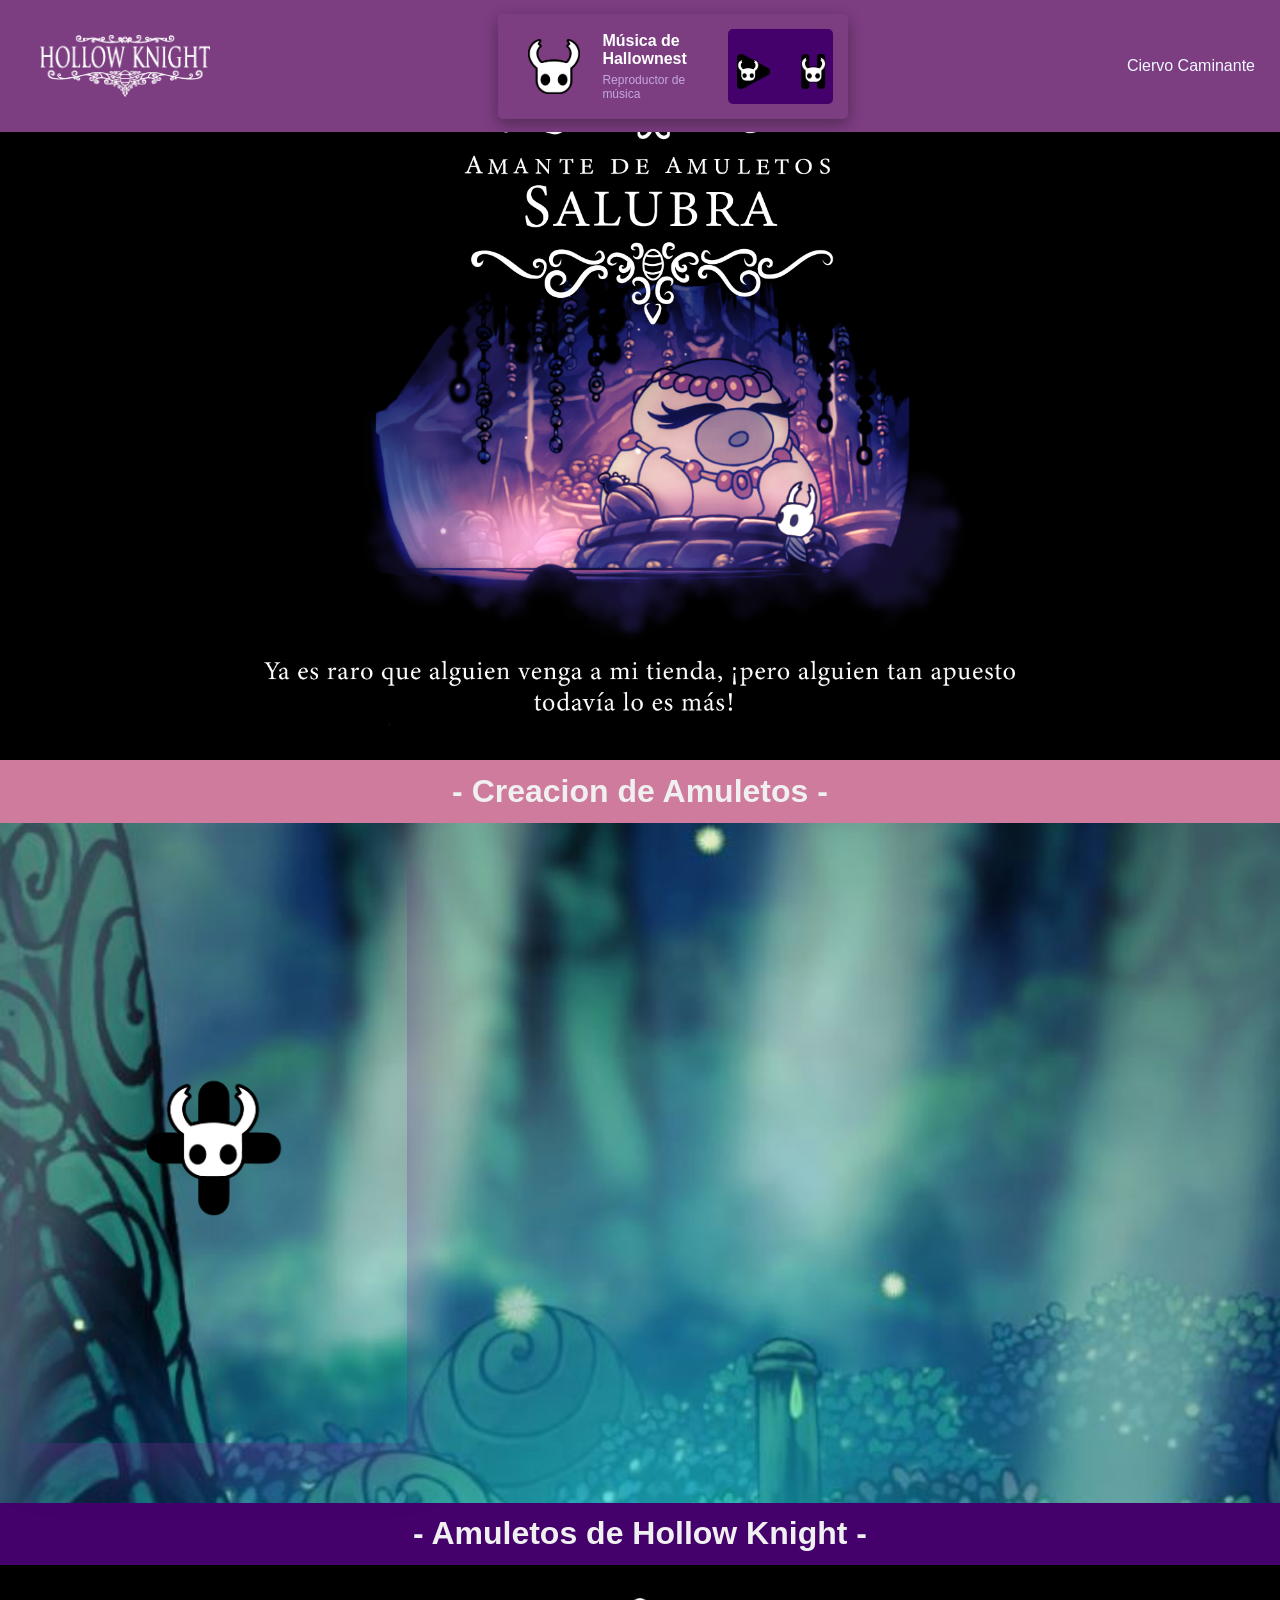
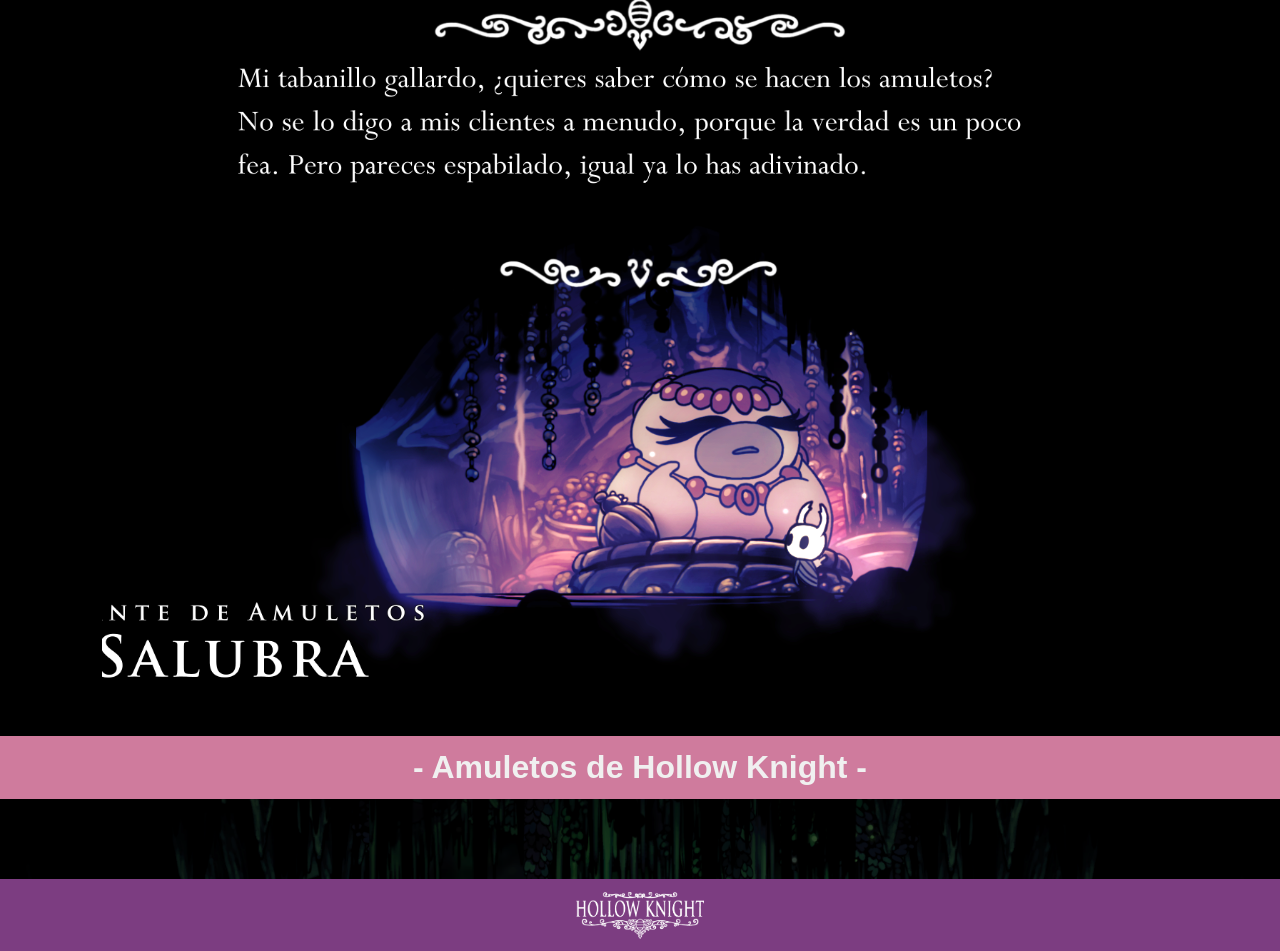
==== commit 6d0c7538: "casi listo" ====
--- a/Indexs/Amuletos.html
+++ b/Indexs/Amuletos.html
@@ -5,13 +5,13 @@
         <meta name="viewport" content="width=device-width, initial-scale=1.0">
         <link rel="stylesheet" href="../Assets/Css/Amuletos.css">
        
-        <title>Creaciond de amueltos</title>
+        <title>Creacion de amueltos</title>
     </head>
     <body>
         
         <!--------------------barra inicio----------------------------------------->
          <div class="barra">
-        <img src="../Assets/Imagenes/logo.png" alt="">
+        <a href="../index.html"><img src="../Assets/Imagenes/logo.png"></a>
 
     <div class="audio_dis">
     <div class="audio_info">
@@ -24,8 +24,8 @@
 
     <audio id="musica" src="../Assets/Musica/amuletos.mp3"></audio>
         <div class="audio_controles">
-        <button onclick="inicio()" type="button"><img src="../Assets/Imagenes/Actualizar.png" alt=""></button>
-        <button onclick="pausa()" type="button"><img src="../Assets/Imagenes/Actualizar.png" alt=""></button>
+        <button onclick="inicio()" type="button"><img src="../Assets/Imagenes/play.png" alt=""></button>
+        <button onclick="pausa()" type="button"><img src="../Assets/Imagenes/pausa.png" alt=""></button>
             </div>
         </div>
          <a href="../index.html">Ciervo Caminante</a>
--- a/Assets/Css/Amuletos.css
+++ b/Assets/Css/Amuletos.css
@@ -2,6 +2,7 @@
 *{
     padding: 0;
     margin: 0;
+     font-family: Verdana, Geneva, Tahoma, sans-serif; 
 }
 
 .PanelCreacionItem{
@@ -28,7 +29,7 @@
 
 header{
     height: 250px;
-    font-family: "Seagram tfb";
+  
 }
 
 header img{
@@ -179,7 +180,7 @@
     padding: 20px;
     padding-top: 10px;
     padding-bottom: 10px;
-    font-family: 'Times New Roman', Times, serif;
+    
     border: none;
 }
 
@@ -199,7 +200,7 @@
     padding: 20px;
     padding-top: 10px;
     padding-bottom: 10px;
-    font-family: 'Times New Roman', Times, serif;
+  
     color: dimgrey;
     border-radius: 5px;
     border: none;
@@ -397,9 +398,8 @@
 }
 
 .audio_dis {
-    width: 30%;
+   width: 25%;
     padding: 15px;
-    
     border-radius: 5px;
     display: flex;
     gap: 15px;
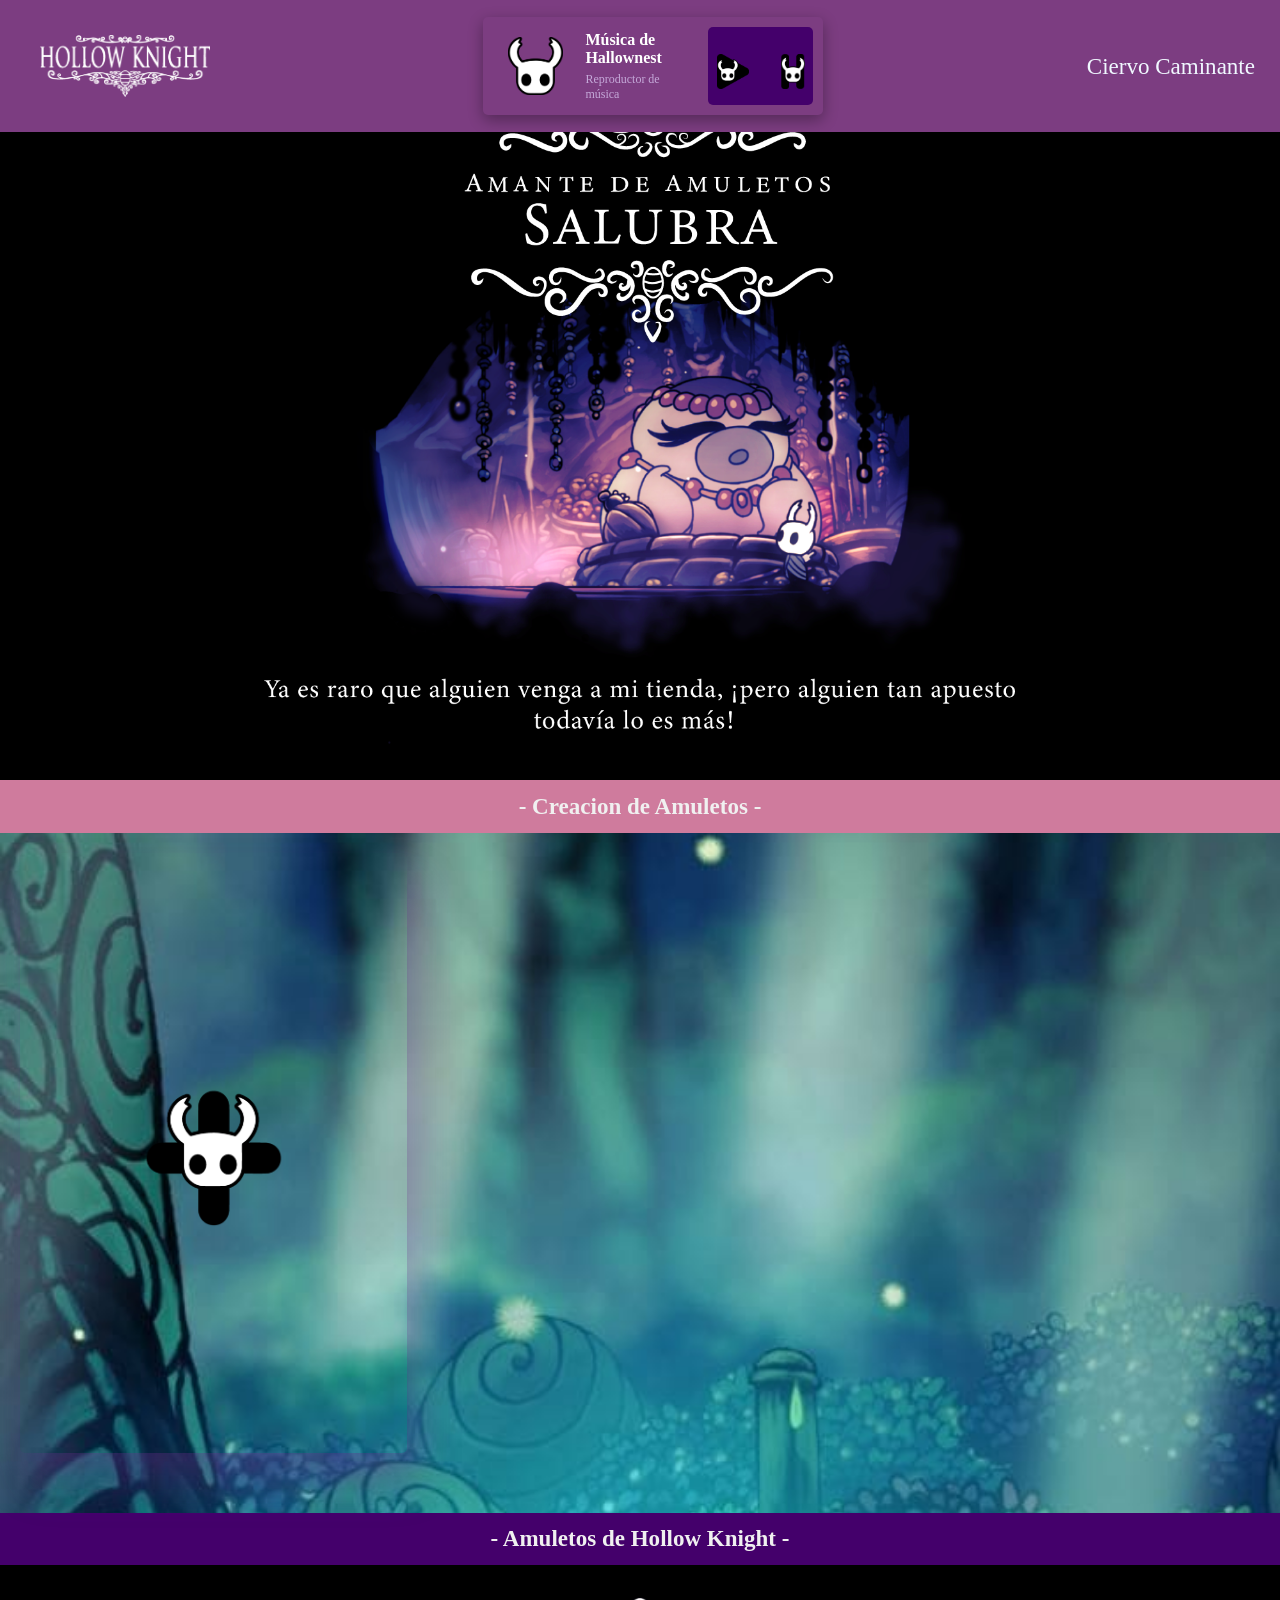
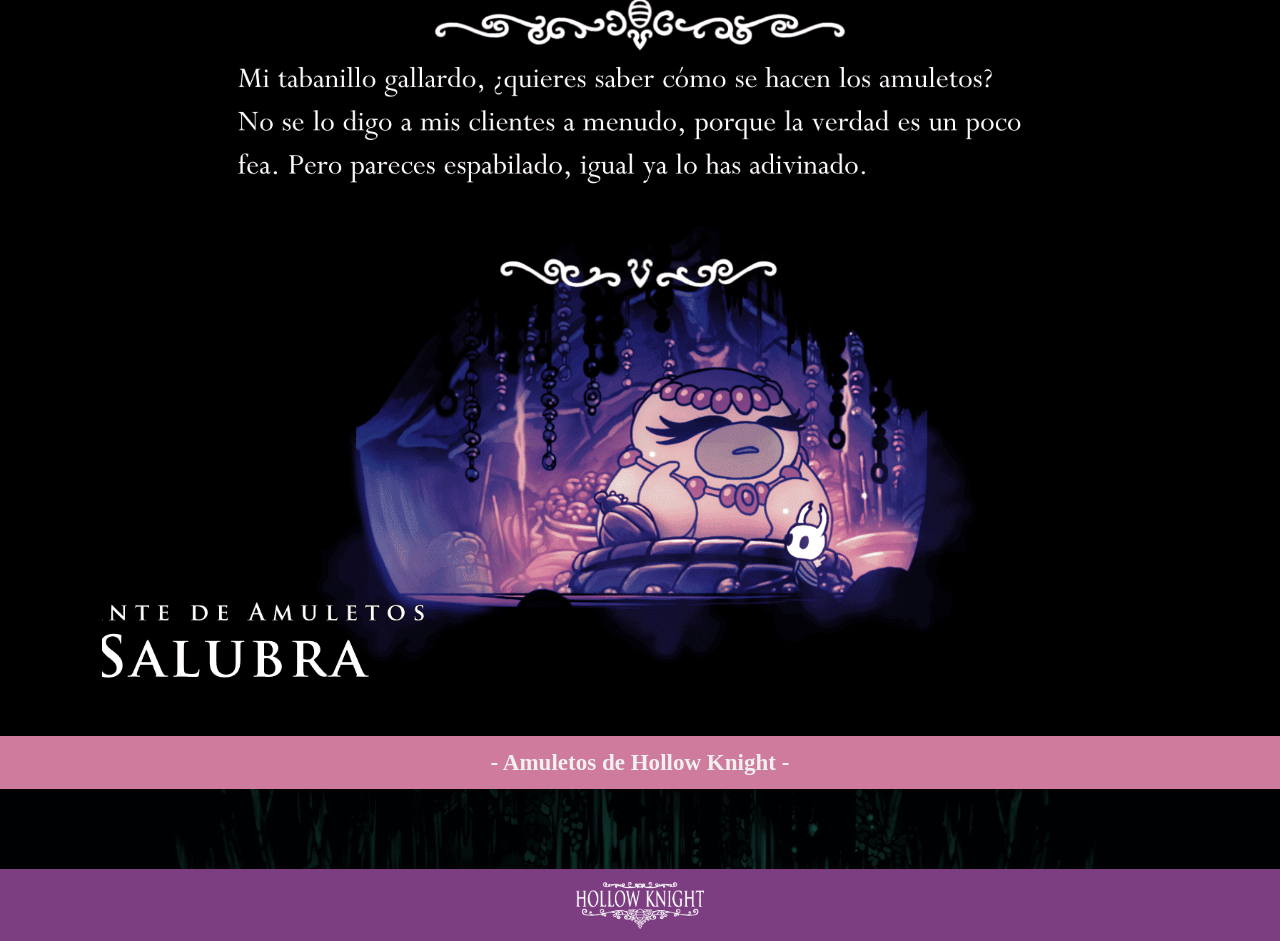
==== commit 0a2fba56: "proyeto terminado" ====
--- a/Indexs/Amuletos.html
+++ b/Indexs/Amuletos.html
@@ -3,49 +3,45 @@
     <head>
         <meta charset="UTF-8">
         <meta name="viewport" content="width=device-width, initial-scale=1.0">
+        <link rel="icon" href="../Assets/Imagenes/Actualizar.png" type="image/x-icon">
         <link rel="stylesheet" href="../Assets/Css/Amuletos.css">
-       
         <title>Creacion de amueltos</title>
     </head>
     <body>
         
-        <!--------------------barra inicio----------------------------------------->
-         <div class="barra">
+    <!--------------------barra inicio----------------------------------------->
+    <div class="barra">
         <a href="../index.html"><img src="../Assets/Imagenes/logo.png"></a>
 
-    <div class="audio_dis">
-    <div class="audio_info">
+        <div class="audio_dis">
+        <div class="audio_info">
         <img src="../Assets/Imagenes/Actualizar.png" alt="">
         <div>
             <h3>Música de Hallownest</h3>
             <p>Reproductor de música</p>
         </div>
+        </div>
+
+        <audio id="musica" src="../Assets/Musica/amuletos.mp3"></audio>
+            <div class="audio_controles">
+                <button onclick="inicio()" type="button"><img src="../Assets/Imagenes/play.png" alt=""></button>
+                <button onclick="pausa()" type="button"><img src="../Assets/Imagenes/pausa.png" alt=""></button>
+            </div>
     </div>
-
-    <audio id="musica" src="../Assets/Musica/amuletos.mp3"></audio>
-        <div class="audio_controles">
-        <button onclick="inicio()" type="button"><img src="../Assets/Imagenes/play.png" alt=""></button>
-        <button onclick="pausa()" type="button"><img src="../Assets/Imagenes/pausa.png" alt=""></button>
-            </div>
-        </div>
          <a href="../index.html">Ciervo Caminante</a>
-        </div>
-        <br><br>
+    </div><br><br>
 
    <!----------------------inincio------------------------------------------------------------->     
         <img src="../Assets/Imagenes/salubra.png" width="100%" height="90%">
 
         <!--------------------Barra crear amueltos----------------------------------------->
          <div class="barra_sola" id="barra1"><h1>- Creacion de Amuletos -</h1></div> 
-        <!--------------------Explicacion amueltos----------------------------------------->
-     
 
          <!-- ---------------------- Item Plantilla ------------------------ -->
    <div id="contenido-centrado">
             <div id="ColeccionItems">
                 <!-- ---------------------- Item Plantilla ------------------------ -->
                 <div class="ContenedorItem">
-                   
                     <div class="Imagen"></div>
                     <div class="Titulo">
                     </div>
@@ -75,7 +71,6 @@
         </div>
          <!--------------------Barra crear amueltos----------------------------------------->
          <div class="barra_sola" id="barra2"><h1>- Amuletos de Hollow Knight -</h1></div> 
-          
         <div id="salubra_cambioImagen" onclick="Cambio_imagen()"></div>
     
          <!--------------------Barra crear amueltos----------------------------------------->
--- a/Assets/Css/Amuletos.css
+++ b/Assets/Css/Amuletos.css
@@ -2,7 +2,8 @@
 *{
     padding: 0;
     margin: 0;
-     font-family: Verdana, Geneva, Tahoma, sans-serif; 
+    font-family: "IBM Plex Serif", serif; 
+    font-size: 1.2rem;
 }
 
 .PanelCreacionItem{
@@ -26,12 +27,9 @@
     background-size: 100%;
     background-color: #000000;
 }
-
 header{
     height: 250px;
-  
-}
-
+}
 header img{
     width: 1200px;
     max-width: 100%;
@@ -110,11 +108,12 @@
 
 
 .Icono_Borrar{
-    top: 60px;
+    top: 40px;
     right: 10px;
     position: absolute;
-    width: 70px;
+    width: 60px;
     transition: all 0.1s ease-out;
+    background-color: white;
 }
 .Icono_Borrar:hover{
     opacity: 0.9;
@@ -123,11 +122,12 @@
 }
 
 .Icono_Editar{
-    top: 120px;
+    top: 110px;
     right: 10px;
     position: absolute;
-    width: 70px;
-    opacity: 0.6;
+    width: 60px;
+   
+    background-color: white;
 }
 .Icono_Editar:hover{
     cursor: pointer;
@@ -136,9 +136,10 @@
 }
 
 .Descripcion{
-    width: 100%;
-    height: 100%;
-    display: flex;
+    width: 90%;
+    height: 100%;
+    display: flex;
+    padding: 5px;
     justify-content: center;
     align-items: center;
     text-align: center;
@@ -153,19 +154,14 @@
     transition: bottom 0.2s ease-out;
 }
 
-
 .Descripcion:hover{
     opacity: 1;
 }
-
-
 
 .PanelCreacionItem div{
     padding-top: 10px;
     padding-bottom: 10px;
-    
-}
-
+}
 .CrearItem_titulo{
     width: calc(100%);
 }
@@ -173,14 +169,12 @@
 .CrearItem_instruccionImagen{
     width: 100%;
 }
-
 .PanelCreacionItem input{
     font-size: 18px;
     width: calc(100% - 40px);
     padding: 20px;
     padding-top: 10px;
     padding-bottom: 10px;
-    
     border: none;
 }
 
@@ -188,19 +182,15 @@
     width: 100%;
     height: 100px;
 }
-
 .Campo_Descripcion{
     height: 200px;
 }
-
-
 textarea{
     font-size: 18px;
     width: calc(100% - 40px);
     padding: 20px;
     padding-top: 10px;
     padding-bottom: 10px;
-  
     color: dimgrey;
     border-radius: 5px;
     border: none;
@@ -314,14 +304,12 @@
     padding: 40px 5%;
     flex-wrap: wrap;
     font-style: italic;
-    font-size: 20px;
     background-image: url("../Imagenes/fondoS2.png");
     background-repeat: no-repeat;
     background-size: cover;
-    text-align: center;
-    
-    
-}
+    text-align: center;   
+}
+
 .amuletos img{
     height: 350px;
     width: 350px;
@@ -332,7 +320,6 @@
     display: inline-block;
     overflow: hidden;
     border-radius: 5px;
-    
 } 
 
 .amuletos img {
@@ -353,7 +340,6 @@
 .amuletos:hover::after {
     background-color: rgba(0, 0, 0, 0.7);
 }
-
 
 .datos_amuletos{
     position: absolute;
@@ -369,13 +355,18 @@
     transition: opacity 0.3s ease;
 }
 
+.datos_amuletos h1{
+    font-size: 2.rem;
+}
+
+
+.datos_amuletos p{
+    font-size: 1.rem;
+}
+
 .amuletos:hover .datos_amuletos {
     opacity: 1;
 }
-
-
-
-
 
 /*-------------imagen cambio amuletos----------------------*/
 #salubra_cambioImagen{
@@ -390,7 +381,6 @@
     margin: auto;
     padding: 2%;
    
-    
 }
 
 #verde{
@@ -399,7 +389,8 @@
 
 .audio_dis {
    width: 25%;
-    padding: 15px;
+   margin: 15px;
+    padding: 10px;
     border-radius: 5px;
     display: flex;
     gap: 15px;
@@ -416,7 +407,7 @@
 
 .audio_info img {
     width: 55px;
-    height: 55px;
+    height: auto;
     object-fit: cover;
     border-radius: 10px;
 }
@@ -443,7 +434,6 @@
     padding: 0%;
     border-radius: 5px;
     border: #000000 2px;
-    
 }
 
 .audio_controles button {
@@ -457,7 +447,6 @@
     align-items: center;
     justify-content: center;
     object-fit: contain;
-    
 }
 
 .audio_controles img {
@@ -471,10 +460,4 @@
 .audio_controles button:hover {
     background-color: #a77bc5;
     transform: scale(1.1);
-}
-
-
-
-
-
-
+}
